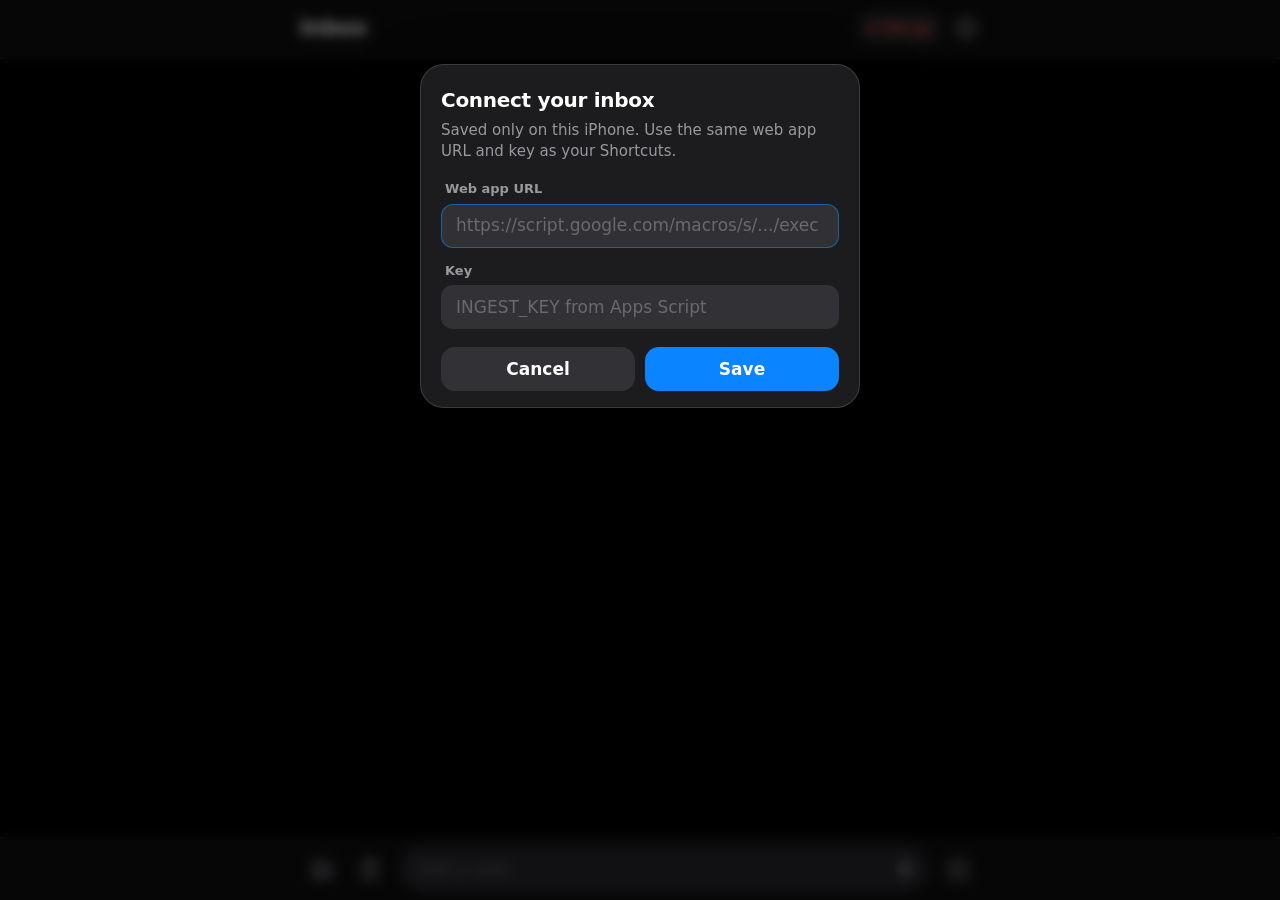
==== index.html @ fd4f9c10 "feat(pwa): Index That Inbox setup sheet and typed payload Webhook URL and key are entered once and k" ====
<!DOCTYPE html>
<html lang="en">
<head>
    <meta charset="UTF-8">
    <meta name="viewport" content="width=device-width, initial-scale=1, viewport-fit=cover">
    <title>Index That Inbox</title>
    <meta name="description" content="Capture posts, links, screenshots and thoughts into the Index That inbox.">

    <!-- iOS Home Screen: full-screen, no Safari UI, content under the status bar -->
    <meta name="apple-mobile-web-app-capable" content="yes">
    <meta name="mobile-web-app-capable" content="yes">
    <meta name="apple-mobile-web-app-status-bar-style" content="black-translucent">
    <meta name="apple-mobile-web-app-title" content="Inbox">
    <meta name="format-detection" content="telephone=no">
    <meta name="theme-color" content="#000000">
    <meta name="color-scheme" content="dark">

    <link rel="manifest" href="/manifest.json">
    <link rel="icon" href="/icons/icon.svg" type="image/svg+xml">
    <link rel="apple-touch-icon" href="/icons/icon-180.png">

    <!-- iOS launch screens (portrait, current iPhones); without these iOS flashes white on launch -->
    <link rel="apple-touch-startup-image" href="/icons/splash-1320x2868.png" media="(device-width: 440px) and (device-height: 956px) and (-webkit-device-pixel-ratio: 3)">
    <link rel="apple-touch-startup-image" href="/icons/splash-1260x2736.png" media="(device-width: 420px) and (device-height: 912px) and (-webkit-device-pixel-ratio: 3)">
    <link rel="apple-touch-startup-image" href="/icons/splash-1206x2622.png" media="(device-width: 402px) and (device-height: 874px) and (-webkit-device-pixel-ratio: 3)">
    <link rel="apple-touch-startup-image" href="/icons/splash-1290x2796.png" media="(device-width: 430px) and (device-height: 932px) and (-webkit-device-pixel-ratio: 3)">
    <link rel="apple-touch-startup-image" href="/icons/splash-1179x2556.png" media="(device-width: 393px) and (device-height: 852px) and (-webkit-device-pixel-ratio: 3)">
    <link rel="apple-touch-startup-image" href="/icons/splash-1284x2778.png" media="(device-width: 428px) and (device-height: 926px) and (-webkit-device-pixel-ratio: 3)">
    <link rel="apple-touch-startup-image" href="/icons/splash-1170x2532.png" media="(device-width: 390px) and (device-height: 844px) and (-webkit-device-pixel-ratio: 3)">
    <link rel="apple-touch-startup-image" href="/icons/splash-1125x2436.png" media="(device-width: 375px) and (device-height: 812px) and (-webkit-device-pixel-ratio: 3)">

    <link rel="stylesheet" href="/styles.css">
    <script src="/app.js" defer></script>
</head>
<body>
    <div class="app" id="app">
        <header class="topbar">
            <h1 class="title">Inbox</h1>
            <div class="topbar-actions">
                <button type="button" class="pill" id="statusPill" aria-live="polite">
                    <span class="pill-dot"></span><span class="pill-label">Ready</span>
                </button>
                <button type="button" class="icon-btn" id="setupBtn" aria-label="Webhook and key settings">
                    <svg viewBox="0 0 24 24" width="22" height="22" fill="none" stroke="currentColor" stroke-width="1.8" stroke-linecap="round" stroke-linejoin="round"><circle cx="12" cy="12" r="3"/><path d="M19.4 15a1.7 1.7 0 0 0 .3 1.8l.1.1a2 2 0 1 1-2.8 2.8l-.1-.1a1.7 1.7 0 0 0-1.8-.3 1.7 1.7 0 0 0-1 1.5V21a2 2 0 1 1-4 0v-.1a1.7 1.7 0 0 0-1.1-1.5 1.7 1.7 0 0 0-1.8.3l-.1.1a2 2 0 1 1-2.8-2.8l.1-.1a1.7 1.7 0 0 0 .3-1.8 1.7 1.7 0 0 0-1.5-1H3a2 2 0 1 1 0-4h.1a1.7 1.7 0 0 0 1.5-1.1 1.7 1.7 0 0 0-.3-1.8l-.1-.1a2 2 0 1 1 2.8-2.8l.1.1a1.7 1.7 0 0 0 1.8.3H9a1.7 1.7 0 0 0 1-1.5V3a2 2 0 1 1 4 0v.1a1.7 1.7 0 0 0 1 1.5 1.7 1.7 0 0 0 1.8-.3l.1-.1a2 2 0 1 1 2.8 2.8l-.1.1a1.7 1.7 0 0 0-.3 1.8V9a1.7 1.7 0 0 0 1.5 1H21a2 2 0 1 1 0 4h-.1a1.7 1.7 0 0 0-1.5 1z"/></svg>
                </button>
            </div>
        </header>

        <div class="toast" id="toast" role="status" aria-live="polite" hidden>
            <span class="toast-text"></span>
            <button type="button" class="toast-action" hidden></button>
        </div>

        <main class="feed" id="feed">
            <div class="empty" id="empty">
                <div class="empty-icon">
                    <svg viewBox="0 0 24 24" width="30" height="30" fill="none" stroke="currentColor" stroke-width="1.8" stroke-linecap="round" stroke-linejoin="round"><path d="M12 3v11"/><path d="m7.5 9.5 4.5 4.5 4.5-4.5"/><path d="M3.5 14.5h4l1.5 2.5h6l1.5-2.5h4"/><path d="M3.5 14.5V19a2 2 0 0 0 2 2h13a2 2 0 0 0 2-2v-4.5"/></svg>
                </div>
                <p class="empty-title">Ready to capture</p>
                <p class="empty-sub">Type, dictate, or paste a screenshot.<br>Works offline. Captures sync when you're back online.</p>
            </div>
            <ol class="list" id="list"></ol>
        </main>

        <footer class="composer" id="composer">
            <div class="attachment" id="attachment" hidden>
                <img class="attachment-img" id="attachmentImg" alt="Attached image">
                <button type="button" class="attachment-remove" id="removeImage" aria-label="Remove image">
                    <svg viewBox="0 0 24 24" width="12" height="12" fill="none" stroke="currentColor" stroke-width="3" stroke-linecap="round"><path d="M6 6l12 12M18 6 6 18"/></svg>
                </button>
            </div>

            <form class="composer-row" id="form" autocomplete="off">
                <input type="file" id="fileInput" accept="image/*" hidden>

                <button type="button" class="icon-btn" id="photoBtn" aria-label="Add photo">
                    <svg viewBox="0 0 24 24" width="24" height="24" fill="none" stroke="currentColor" stroke-width="1.8" stroke-linecap="round" stroke-linejoin="round"><rect x="3" y="4" width="18" height="16" rx="3"/><circle cx="9" cy="10" r="1.8"/><path d="m21 16-4.6-4.6a1.5 1.5 0 0 0-2.1 0L6 20"/></svg>
                </button>

                <button type="button" class="icon-btn" id="pasteBtn" aria-label="Paste screenshot">
                    <svg viewBox="0 0 24 24" width="24" height="24" fill="none" stroke="currentColor" stroke-width="1.8" stroke-linecap="round" stroke-linejoin="round"><rect x="5" y="4" width="14" height="17" rx="2.5"/><path d="M9 4V3.5A1.5 1.5 0 0 1 10.5 2h3A1.5 1.5 0 0 1 15 3.5V4"/><path d="M9 11h6M9 15h4"/></svg>
                </button>

                <div class="field">
                    <textarea id="input" rows="1" placeholder="Add a note" enterkeyhint="enter" autocapitalize="sentences" spellcheck="true" aria-label="Note"></textarea>
                    <button type="button" class="mic-btn" id="micBtn" aria-label="Dictate" aria-pressed="false">
                        <svg class="mic-icon" viewBox="0 0 24 24" width="22" height="22" fill="none" stroke="currentColor" stroke-width="1.8" stroke-linecap="round" stroke-linejoin="round"><rect x="9" y="2.5" width="6" height="12" rx="3"/><path d="M5.5 11a6.5 6.5 0 0 0 13 0"/><path d="M12 17.5V21"/></svg>
                        <span class="stop-icon" aria-hidden="true"></span>
                    </button>
                </div>

                <button type="submit" class="send-btn" id="sendBtn" aria-label="Send" disabled>
                    <span class="send-disc">
                        <svg viewBox="0 0 24 24" width="18" height="18" fill="none" stroke="currentColor" stroke-width="2.6" stroke-linecap="round" stroke-linejoin="round"><path d="M12 19V5"/><path d="m5.5 11.5 6.5-6.5 6.5 6.5"/></svg>
                    </span>
                </button>
            </form>
        </footer>
    </div>

    <dialog class="sheet" id="setupSheet" aria-labelledby="setupTitle">
        <form class="sheet-body" id="setupForm" autocomplete="off" novalidate>
            <h2 class="sheet-title" id="setupTitle">Connect your inbox</h2>
            <p class="sheet-sub">Saved only on this iPhone. Use the same web app URL and key as your Shortcuts.</p>
            <label class="sheet-label" for="endpointInput">Web app URL</label>
            <input class="sheet-input" id="endpointInput" type="url" inputmode="url" autocapitalize="off" autocorrect="off" spellcheck="false" placeholder="https://script.google.com/macros/s/.../exec">
            <label class="sheet-label" for="keyInput">Key</label>
            <input class="sheet-input" id="keyInput" type="password" autocapitalize="off" autocorrect="off" spellcheck="false" autocomplete="off" placeholder="INGEST_KEY from Apps Script">
            <p class="sheet-error" id="setupError" role="alert" hidden></p>
            <div class="sheet-actions">
                <button type="button" class="sheet-btn" id="setupCancel">Cancel</button>
                <button type="submit" class="sheet-btn sheet-btn-primary">Save</button>
            </div>
        </form>
    </dialog>

    <noscript><p class="noscript">Index That Inbox needs JavaScript enabled.</p></noscript>
</body>
</html>
---- styles.css ----
/* Index That Inbox: iOS dark design system. No external fonts or frameworks. */

:root {
    --bg: #000;
    --surface: #1c1c1e;
    --surface-2: #2c2c2e;
    --fill: rgba(118, 118, 128, 0.24);
    --fill-pressed: rgba(118, 118, 128, 0.36);
    --separator: rgba(84, 84, 88, 0.6);
    --label: #fff;
    --label-2: rgba(235, 235, 245, 0.6);
    --label-3: rgba(235, 235, 245, 0.3);
    --blue: #0a84ff;
    --green: #30d158;
    --orange: #ff9f0a;
    --red: #ff453a;
    --bar: rgba(22, 22, 24, 0.72);

    --safe-top: env(safe-area-inset-top, 0px);
    --safe-bottom: env(safe-area-inset-bottom, 0px);
    --safe-left: env(safe-area-inset-left, 0px);
    --safe-right: env(safe-area-inset-right, 0px);

    --spring: cubic-bezier(0.32, 0.72, 0, 1);
    --ease-out: cubic-bezier(0.25, 1, 0.5, 1);
    --tap: 44px;
    --content-max: 680px;

    color-scheme: dark;
}

* { box-sizing: border-box; -webkit-tap-highlight-color: transparent; }

html, body {
    margin: 0;
    height: 100%;
    overflow: hidden;
    background: var(--bg);
    color: var(--label);
    font: 17px/1.35 -apple-system, BlinkMacSystemFont, "SF Pro Text", system-ui, "Helvetica Neue", sans-serif;
    -webkit-font-smoothing: antialiased;
    -webkit-text-size-adjust: 100%;
    text-size-adjust: 100%;
    overscroll-behavior: none;
}

button { font: inherit; color: inherit; background: none; border: 0; padding: 0; margin: 0; cursor: pointer; touch-action: manipulation; }
button:disabled { cursor: default; }
button:focus-visible, textarea:focus-visible { outline: 2px solid var(--blue); outline-offset: 2px; }
[hidden] { display: none !important; }

/* The app is pinned to the visual viewport (set from JS) so the iOS keyboard never pushes the header away. */
.app {
    position: fixed;
    left: 0;
    right: 0;
    top: var(--vv-top, 0px);
    height: var(--vv-height, 100%);
    display: flex;
    flex-direction: column;
    user-select: none;
    -webkit-user-select: none;
}

/* ---------- Top bar ---------- */

.topbar {
    position: absolute;
    z-index: 3;
    top: 0;
    left: 0;
    right: 0;
    display: flex;
    align-items: center;
    justify-content: space-between;
    padding: calc(var(--safe-top) + 6px) calc(var(--safe-right) + 16px) 8px calc(var(--safe-left) + 20px);
    min-height: calc(var(--safe-top) + 52px);
    background: var(--bar);
    -webkit-backdrop-filter: saturate(180%) blur(20px);
    backdrop-filter: saturate(180%) blur(20px);
    border-bottom: 0.5px solid var(--separator);
}

.title { margin: 0; font-size: 22px; font-weight: 700; letter-spacing: -0.4px; }
.topbar-actions { display: flex; align-items: center; gap: 2px; margin-right: -8px; }

.pill {
    display: inline-flex;
    align-items: center;
    gap: 7px;
    min-height: 32px;
    padding: 0 12px;
    border-radius: 16px;
    background: var(--fill);
    font-size: 13px;
    font-weight: 600;
    color: var(--label-2);
    transition: transform 0.2s var(--ease-out), background-color 0.2s;
}
.pill:active { transform: scale(0.95); background: var(--fill-pressed); }
.pill-dot { width: 7px; height: 7px; border-radius: 50%; background: var(--green); transition: background-color 0.3s; }
.pill[data-state="offline"] .pill-dot { background: var(--orange); }
.pill[data-state="syncing"] .pill-dot { background: var(--blue); animation: blink 1s ease-in-out infinite; }
.pill[data-state="failed"] .pill-dot { background: var(--red); }
.pill[data-state="failed"] { color: var(--red); }

/* ---------- Toast ---------- */

.toast {
    position: absolute;
    z-index: 4;
    top: calc(var(--safe-top) + 60px);
    left: 50%;
    max-width: calc(100% - 32px);
    display: flex;
    align-items: center;
    gap: 12px;
    padding: 10px 10px 10px 16px;
    min-height: 44px;
    border-radius: 22px;
    background: rgba(44, 44, 46, 0.92);
    -webkit-backdrop-filter: blur(20px);
    backdrop-filter: blur(20px);
    box-shadow: 0 8px 30px rgba(0, 0, 0, 0.5);
    font-size: 15px;
    transform: translate(-50%, 0);
    animation: toast-in 0.45s var(--spring);
}
.toast-text { padding-right: 6px; }
.toast-action {
    flex-shrink: 0;
    min-height: 32px;
    padding: 0 14px;
    border-radius: 16px;
    background: var(--blue);
    color: #fff;
    font-size: 14px;
    font-weight: 600;
}

/* ---------- Feed ---------- */

.feed {
    flex: 1;
    overflow-y: auto;
    -webkit-overflow-scrolling: touch;
    overscroll-behavior: contain;
    padding: calc(var(--safe-top) + 64px) calc(var(--safe-right) + 16px) 16px calc(var(--safe-left) + 16px);
    scrollbar-width: none;
}
.feed::-webkit-scrollbar { display: none; }

.list { list-style: none; margin: 0 auto; padding: 0; max-width: var(--content-max); display: flex; flex-direction: column; gap: 12px; }

.empty {
    max-width: 300px;
    margin: 18vh auto 0;
    text-align: center;
    color: var(--label-2);
    animation: fade-in 0.6s var(--ease-out);
}
.empty-icon {
    width: 64px;
    height: 64px;
    margin: 0 auto 16px;
    display: grid;
    place-items: center;
    border-radius: 18px;
    background: linear-gradient(145deg, #0a84ff, #5e5ce6);
    color: #fff;
    box-shadow: 0 10px 30px rgba(10, 132, 255, 0.3);
}
.empty-title { margin: 0 0 6px; color: var(--label); font-size: 20px; font-weight: 600; letter-spacing: -0.3px; }
.empty-sub { margin: 0; font-size: 15px; line-height: 1.45; }

.card {
    background: var(--surface);
    border-radius: 18px;
    overflow: hidden;
    user-select: text;
    -webkit-user-select: text;
    transform-origin: 50% 0;
}
.card.enter { animation: card-in 0.5s var(--spring) both; }
.card-img { display: block; width: 100%; max-height: 360px; object-fit: cover; object-position: 50% 0; background: #111; }
.card-text { margin: 0; padding: 14px 16px 2px; white-space: pre-wrap; overflow-wrap: anywhere; font-size: 16px; line-height: 1.45; }
.card-meta {
    display: flex;
    align-items: center;
    justify-content: space-between;
    gap: 12px;
    min-height: 40px;
    padding: 4px 8px 4px 16px;
    font-size: 13px;
    color: var(--label-3);
    user-select: none;
    -webkit-user-select: none;
}
.card-img + .card-meta { padding-top: 8px; }

.status {
    display: inline-flex;
    align-items: center;
    gap: 5px;
    min-height: 32px;
    padding: 0 8px;
    border-radius: 16px;
    font-weight: 600;
    color: var(--label-2);
    text-decoration: none;
    transition: transform 0.2s var(--ease-out), background-color 0.2s;
}
.status svg { flex-shrink: 0; }
.status[data-status="synced"] { color: var(--blue); }
.status[data-status="failed"] { color: var(--red); background: rgba(255, 69, 58, 0.12); padding: 0 12px; }
a.status:active, button.status:active { transform: scale(0.94); background: var(--fill); }
.status .spin { animation: spin 0.9s linear infinite; }

/* ---------- Composer ---------- */

.composer {
    position: relative;
    z-index: 2;
    padding: 8px calc(var(--safe-right) + 10px) calc(var(--safe-bottom) + 8px) calc(var(--safe-left) + 10px);
    background: var(--bar);
    -webkit-backdrop-filter: saturate(180%) blur(20px);
    backdrop-filter: saturate(180%) blur(20px);
    border-top: 0.5px solid var(--separator);
}
.keyboard-open .composer { padding-bottom: 8px; }

.attachment {
    position: relative;
    display: inline-block;
    margin: 4px 0 10px 8px;
    animation: pop-in 0.4s var(--spring);
}
.attachment-img { display: block; height: 84px; max-width: 220px; object-fit: cover; border-radius: 12px; border: 0.5px solid var(--separator); }
.attachment-remove {
    position: absolute;
    top: -14px;
    right: -14px;
    width: var(--tap);
    height: var(--tap);
    display: grid;
    place-items: center;
}
.attachment-remove::before {
    content: "";
    position: absolute;
    width: 24px;
    height: 24px;
    border-radius: 50%;
    background: var(--surface-2);
    border: 0.5px solid var(--separator);
}
.attachment-remove svg { position: relative; color: var(--label); }

.composer-row {
    display: flex;
    align-items: flex-end;
    gap: 4px;
    max-width: var(--content-max);
    margin: 0 auto;
}

.icon-btn, .send-btn {
    flex-shrink: 0;
    width: var(--tap);
    height: var(--tap);
    display: grid;
    place-items: center;
    border-radius: 50%;
    color: var(--label-2);
    transition: transform 0.2s var(--ease-out), color 0.2s, background-color 0.2s;
}
.icon-btn:active { transform: scale(0.88); color: var(--label); background: var(--fill); }

.field {
    position: relative;
    flex: 1;
    min-width: 0;
    display: flex;
    align-items: flex-end;
    margin: 0 4px;
    border-radius: 22px;
    background: var(--fill);
    border: 0.5px solid transparent;
    transition: border-color 0.2s, background-color 0.2s;
}
.field:focus-within { border-color: rgba(10, 132, 255, 0.5); }

textarea {
    flex: 1;
    min-width: 0;
    min-height: var(--tap);
    max-height: 168px;
    padding: 11px 0 11px 16px;
    border: 0;
    background: transparent;
    color: var(--label);
    font: inherit;
    font-size: 17px; /* >= 16px stops iOS zooming on focus */
    line-height: 22px;
    resize: none;
    outline: none;
    user-select: text;
    -webkit-user-select: text;
}
textarea::placeholder { color: var(--label-3); }

.mic-btn {
    position: relative;
    flex-shrink: 0;
    width: var(--tap);
    height: var(--tap);
    display: grid;
    place-items: center;
    border-radius: 50%;
    color: var(--label-2);
    transition: transform 0.2s var(--ease-out), color 0.2s;
}
.mic-btn:active { transform: scale(0.88); }
.mic-btn::before {
    content: "";
    position: absolute;
    width: 34px;
    height: 34px;
    border-radius: 50%;
    background: var(--red);
    transform: scale(0);
    transition: transform 0.35s var(--spring);
}
.mic-btn .mic-icon { position: relative; }
.mic-btn .stop-icon { position: absolute; width: 12px; height: 12px; border-radius: 3px; background: #fff; transform: scale(0); transition: transform 0.35s var(--spring); }
.recording .mic-btn::before { transform: scale(1); animation: pulse 1.4s ease-out infinite; }
.recording .mic-btn .mic-icon { opacity: 0; }
.recording .mic-btn .stop-icon { transform: scale(1); }
.recording .field { border-color: rgba(255, 69, 58, 0.5); }

.send-disc {
    width: 34px;
    height: 34px;
    display: grid;
    place-items: center;
    border-radius: 50%;
    background: var(--blue);
    color: #fff;
    transition: transform 0.3s var(--spring), background-color 0.2s, opacity 0.2s;
}
.send-btn:disabled .send-disc { background: var(--surface-2); color: var(--label-3); transform: scale(0.88); }
.send-btn:not(:disabled):active .send-disc { transform: scale(0.85); }

.noscript { padding: 40px 20px; text-align: center; color: var(--label-2); }

/* ---------- Setup sheet ---------- */

/* Anchored near the top so the iOS keyboard never covers the inputs. */
.sheet {
    width: min(calc(100% - 24px), 440px);
    max-height: calc(100% - var(--safe-top) - 24px);
    margin: calc(var(--safe-top) + 64px) auto auto;
    padding: 0;
    border: 0.5px solid var(--separator);
    border-radius: 24px;
    background: var(--surface);
    color: var(--label);
    box-shadow: 0 20px 60px rgba(0, 0, 0, 0.6);
}
.sheet[open] { animation: pop-in 0.4s var(--spring); }
.sheet::backdrop { background: rgba(0, 0, 0, 0.55); -webkit-backdrop-filter: blur(6px); backdrop-filter: blur(6px); }

.sheet-body { display: flex; flex-direction: column; padding: 22px 20px 16px; }
.sheet-title { margin: 0 0 6px; font-size: 20px; font-weight: 600; letter-spacing: -0.3px; }
.sheet-sub { margin: 0 0 18px; font-size: 15px; line-height: 1.4; color: var(--label-2); }
.sheet-label { margin: 0 0 6px 4px; font-size: 13px; font-weight: 600; color: var(--label-2); }

.sheet-input {
    width: 100%;
    min-height: var(--tap);
    margin-bottom: 14px;
    padding: 0 14px;
    border: 0.5px solid transparent;
    border-radius: 12px;
    background: var(--fill);
    color: var(--label);
    font: inherit;
    font-size: 17px; /* >= 16px stops iOS zooming on focus */
    outline: none;
    transition: border-color 0.2s;
}
.sheet-input:focus { border-color: rgba(10, 132, 255, 0.6); }
.sheet-input::placeholder { color: var(--label-3); }

.sheet-error { margin: -4px 4px 14px; font-size: 14px; line-height: 1.4; color: var(--red); }

.sheet-actions { display: flex; gap: 10px; margin-top: 4px; }
.sheet-btn {
    flex: 1;
    min-height: var(--tap);
    border-radius: 14px;
    background: var(--fill);
    font-weight: 600;
    transition: transform 0.2s var(--ease-out), background-color 0.2s;
}
.sheet-btn:active { transform: scale(0.97); background: var(--fill-pressed); }
.sheet-btn-primary { background: var(--blue); color: #fff; }
.sheet-btn-primary:active { background: #0070e0; }

/* ---------- Larger screens ---------- */

@media (min-width: 720px) {
    .topbar { padding-left: max(20px, calc((100% - var(--content-max)) / 2)); padding-right: max(16px, calc((100% - var(--content-max)) / 2)); }
}

/* ---------- Motion ---------- */

@keyframes card-in { from { opacity: 0; transform: translateY(-14px) scale(0.97); } to { opacity: 1; transform: none; } }
@keyframes pop-in { from { opacity: 0; transform: scale(0.8); } to { opacity: 1; transform: none; } }
@keyframes toast-in { from { opacity: 0; transform: translate(-50%, -16px) scale(0.96); } to { opacity: 1; transform: translate(-50%, 0); } }
@keyframes fade-in { from { opacity: 0; transform: translateY(8px); } to { opacity: 1; transform: none; } }
@keyframes spin { to { transform: rotate(360deg); } }
@keyframes blink { 50% { opacity: 0.35; } }
@keyframes pulse { 0% { box-shadow: 0 0 0 0 rgba(255, 69, 58, 0.55); } 100% { box-shadow: 0 0 0 14px rgba(255, 69, 58, 0); } }

@media (prefers-reduced-motion: reduce) {
    *, *::before, *::after { animation-duration: 0.01ms !important; animation-iteration-count: 1 !important; transition-duration: 0.01ms !important; }
}
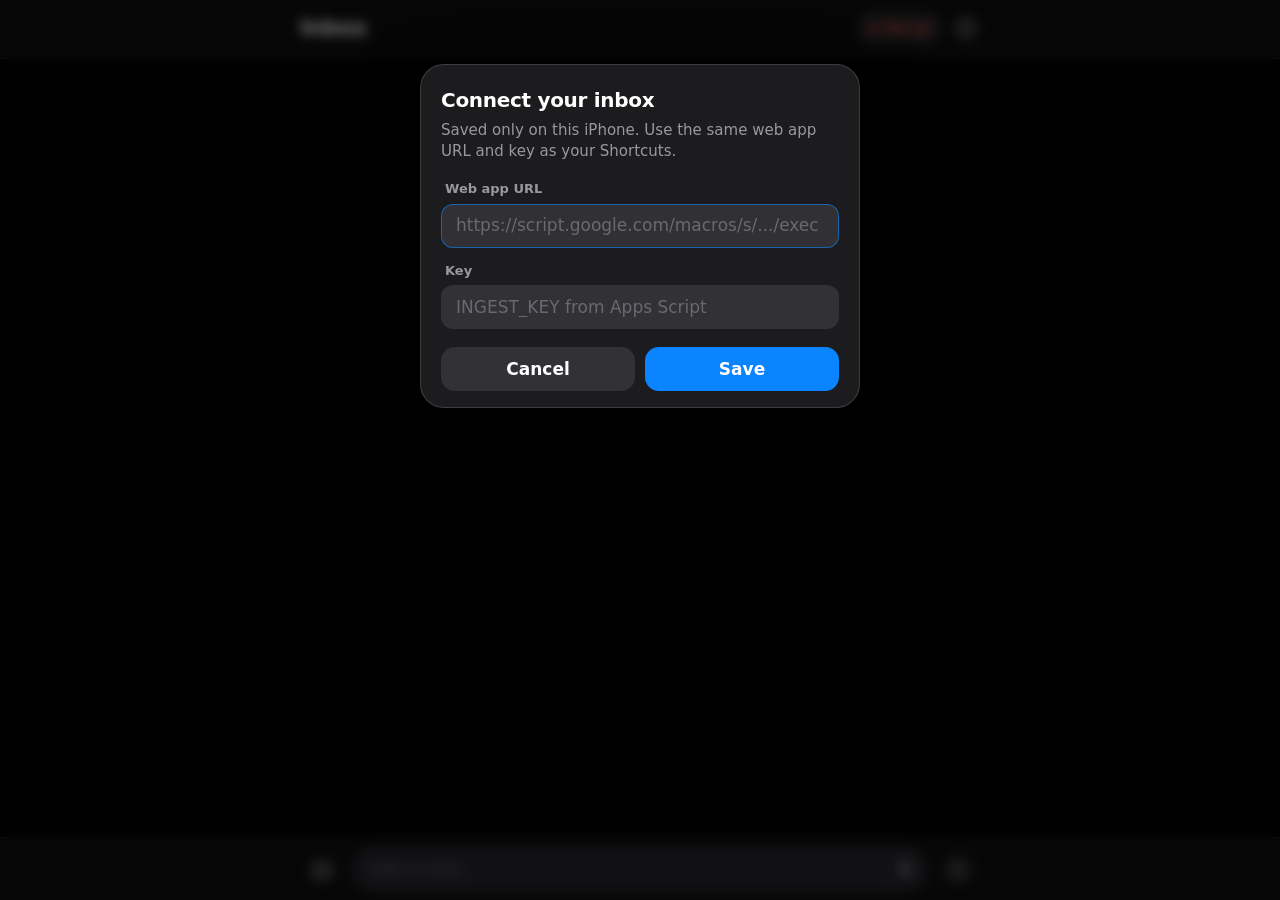
==== commit db21e296: "Pick several photos at once, drop Paste button, explain blocked storage - Photo picker allows multip" ====
--- a/index.html
+++ b/index.html
@@ -63,22 +63,13 @@
         </main>
 
         <footer class="composer" id="composer">
-            <div class="attachment" id="attachment" hidden>
-                <img class="attachment-img" id="attachmentImg" alt="Attached image">
-                <button type="button" class="attachment-remove" id="removeImage" aria-label="Remove image">
-                    <svg viewBox="0 0 24 24" width="12" height="12" fill="none" stroke="currentColor" stroke-width="3" stroke-linecap="round"><path d="M6 6l12 12M18 6 6 18"/></svg>
-                </button>
-            </div>
+            <div class="attachments" id="attachments" hidden></div>
 
             <form class="composer-row" id="form" autocomplete="off">
-                <input type="file" id="fileInput" accept="image/*" hidden>
+                <input type="file" id="fileInput" accept="image/*" multiple hidden>
 
-                <button type="button" class="icon-btn" id="photoBtn" aria-label="Add photo">
+                <button type="button" class="icon-btn" id="photoBtn" aria-label="Add photos">
                     <svg viewBox="0 0 24 24" width="24" height="24" fill="none" stroke="currentColor" stroke-width="1.8" stroke-linecap="round" stroke-linejoin="round"><rect x="3" y="4" width="18" height="16" rx="3"/><circle cx="9" cy="10" r="1.8"/><path d="m21 16-4.6-4.6a1.5 1.5 0 0 0-2.1 0L6 20"/></svg>
-                </button>
-
-                <button type="button" class="icon-btn" id="pasteBtn" aria-label="Paste screenshot">
-                    <svg viewBox="0 0 24 24" width="24" height="24" fill="none" stroke="currentColor" stroke-width="1.8" stroke-linecap="round" stroke-linejoin="round"><rect x="5" y="4" width="14" height="17" rx="2.5"/><path d="M9 4V3.5A1.5 1.5 0 0 1 10.5 2h3A1.5 1.5 0 0 1 15 3.5V4"/><path d="M9 11h6M9 15h4"/></svg>
                 </button>
 
                 <div class="field">
@@ -106,6 +97,7 @@
             <input class="sheet-input" id="endpointInput" type="url" inputmode="url" autocapitalize="off" autocorrect="off" spellcheck="false" placeholder="https://script.google.com/macros/s/.../exec">
             <label class="sheet-label" for="keyInput">Key</label>
             <input class="sheet-input" id="keyInput" type="password" autocapitalize="off" autocorrect="off" spellcheck="false" autocomplete="off" placeholder="INGEST_KEY from Apps Script">
+            <p class="sheet-error" id="storageWarning" role="alert" hidden>Your iPhone is blocking this app from saving, so it will ask again next time. To fix: Settings &gt; Apps &gt; Safari, turn off Block All Cookies, then reopen the app.</p>
             <p class="sheet-error" id="setupError" role="alert" hidden></p>
             <div class="sheet-actions">
                 <button type="button" class="sheet-btn" id="setupCancel">Cancel</button>
--- a/styles.css
+++ b/styles.css
@@ -229,17 +229,26 @@
 }
 .keyboard-open .composer { padding-bottom: 8px; }
 
+.attachments {
+    display: flex;
+    gap: 12px;
+    max-width: var(--content-max);
+    margin: 0 auto;
+    padding: 14px 8px 10px;
+    overflow-x: auto;
+    scrollbar-width: none;
+}
+.attachments::-webkit-scrollbar { display: none; }
 .attachment {
     position: relative;
-    display: inline-block;
-    margin: 4px 0 10px 8px;
+    flex-shrink: 0;
     animation: pop-in 0.4s var(--spring);
 }
-.attachment-img { display: block; height: 84px; max-width: 220px; object-fit: cover; border-radius: 12px; border: 0.5px solid var(--separator); }
+.attachment-img { display: block; height: 76px; max-width: 160px; object-fit: cover; border-radius: 12px; border: 0.5px solid var(--separator); }
 .attachment-remove {
     position: absolute;
-    top: -14px;
-    right: -14px;
+    top: -16px;
+    right: -16px;
     width: var(--tap);
     height: var(--tap);
     display: grid;
